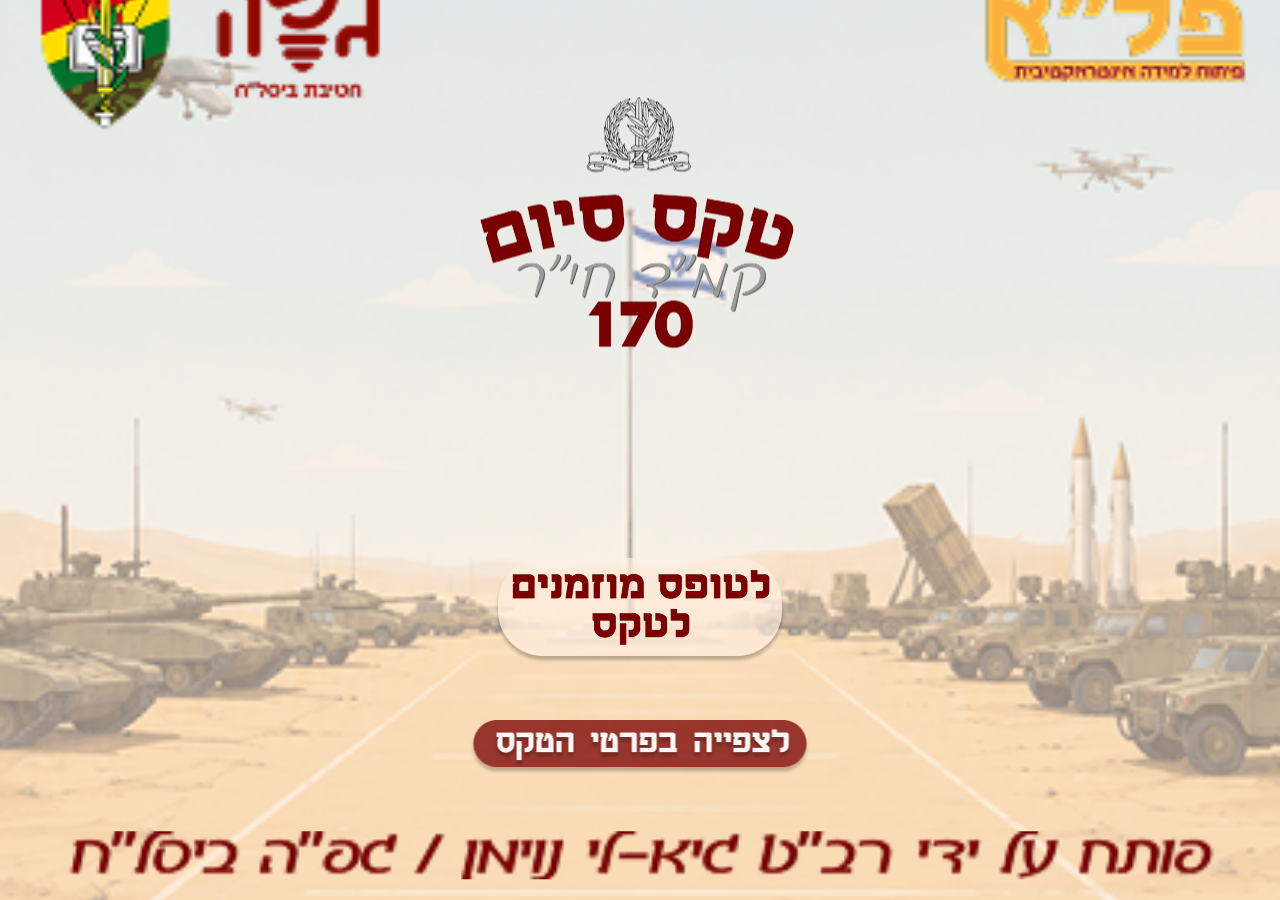
==== index.html @ 8a42e42e "Add files via upload" ====
<!DOCTYPE html>
<html lang="en">
<head>
  <meta charset="UTF-8">
  <meta name="viewport" content="width=device-width, initial-scale=1.0">
  <title>טקס סיום קמ"ד ח"יר- טופס רישום</title>
  <link rel="stylesheet" href="index.css">
</head>

<body>

  <img class="navbar" src="assets/elements/logos.png">
  <img class="title" src="assets/titles/mainTitle.png">
  <img class="byGuylee"  src="assets/elements/byGuylee.png">
      <div class="toInstructions" onclick="toInstructions()">
    <img src="assets/buttons/watchDetails.png" alt="start button">
    </div>
        <div class="toTofes" onclick="toTofes()">
    <img src="assets/buttons/toTofes.png" alt="start button">
    </div>

<script>
function toInstructions() {
    window.location.href = "instructions.html";
}
function toTofes() {
    window.location.href = "tofes.html";
}
</script>

</body>
</html>
---- index.css ----
body {
    margin: 0;
    min-height: 100vh;
    background-image: url("assets/background/openBg.png");
    background-size: cover;
    background-position: center;
    background-repeat: no-repeat;
    direction: ltr;
    font-family: "secular";
}

html, body {
  margin: 0;
  padding: 0;
  overflow-x: hidden;
  width: 100%;
}

@font-face {
    font-family: "secular";
    src: url("assets/fonts/Lunasima-Regular.ttf");
}
.navbar {
    position: absolute;
    top: 7%;
    left: 50%;
    width: 95%;
    transform: translate(-50%, -50%);
}

.title {
    position: absolute;
    top: 25%;
    left: 50%;
    /* width: 45vw; */
    transform: translate(-50%, -50%);
}
.box {
    position: absolute;
    top: 70%;
    left: 50%;
    width: 95vw;
    transform: translate(-50%);
}

.byGuylee{
    position: absolute;
    left: 50%;
    top: 95%;
    width: 90vw;
    transform: translate(-50%, -50%);
    z-index: 1000000;
}



.toInstructions {
    cursor: pointer;
    position: absolute;
    top: 80%;
    left: 50%;
    transform: translateX(-50%);
    -webkit-tap-highlight-color: transparent;
    user-select: none;
    touch-action: manipulation;
    transition: transform 0.3s ease, filter 0.3s ease;
}

.toInstructions:hover {
    transform: translateX(-50%) scale(1.1);
    filter: drop-shadow(0 0 12px rgba(255, 255, 255, 0.8));
}

.toInstructions:active {
    transform: translateX(-50%) scale(0.95);
}

.toTofes {
    cursor: pointer;
    position: absolute;
    top: 62%;
    left: 50%;
    transform: translateX(-50%);
    -webkit-tap-highlight-color: transparent;
    user-select: none;
    touch-action: manipulation;
    transition: transform 0.3s ease, filter 0.3s ease;
}

.toTofes:hover {
    transform: translateX(-50%) scale(1.1);
    filter: drop-shadow(0 0 12px rgba(255, 255, 255, 0.8));
}

.toTofes:active {
    transform: translateX(-50%) scale(0.95);
}


.toForm {
    cursor: pointer;
    position: absolute;
    top: 75%;
    left: 50%;
    transform: translateX(-50%);
    -webkit-tap-highlight-color: transparent;
    user-select: none;
    touch-action: manipulation;
    z-index: 1000000000;
    transition: transform 0.3s ease, filter 0.3s ease;
}

.toForm:hover {
    transform: translateX(-50%) scale(1.1);
    filter: drop-shadow(0 0 12px rgba(255, 255, 255, 0.8));
}

.toForm:active {
    transform: translateX(-50%) scale(0.95);
}

.goBack {
  cursor: pointer;
    position: absolute;
    top: 15%;
    left: 0;
    z-index: 1000000;
    transform: translateY(-50%);

    -webkit-tap-highlight-color: transparent;
    user-select: none;
    touch-action: manipulation;
    transition: transform 0.3s ease, filter 0.3s ease;
}

.goBack:hover {
    transform: translateY(-50%) scale(1.1); /* 👈 שמרנו על Y */
    filter: drop-shadow(0 0 12px rgba(255, 255, 255, 0.8));
}

.goBack:active {
    transform: translateY(-50%) scale(0.95);
}
#overlay {
    position: fixed;
    top: 0;
    left: 0;
    width: 100%;
    height: 100%;
    background: rgba(0,0,0,0.6);
    display: none;
    z-index: 9999;
}

#popup {
    display: none;
}

.pillForm {
    position: absolute;
    top: 25%;
    left: 50%;
    transform: translateX(-50%);
    font-family: "secular";
    width: 80vw; /* 👈 זה הפתרון */
    width: min(500px, 90vw);
    display: flex;
    flex-direction: row;
    flex-wrap: wrap;
    gap: 16px;
    justify-content: center;
}

/* כל השדות נראים כמו כפתורים */
.pillForm input,
.pillForm textarea{
    width: calc(50% - 8px);
    padding: 10px 5px;
    
    box-sizing: border-box; /* 🔥 קריטי */

    border-radius: 50px;
    border: none;
    outline: none;
     direction: rtl;
    background: #7a000086;
    color: #FFFCE9;

    text-align: center;
    font-size: 1.2rem;
    font-family: "secular";
    box-shadow: 0 4px 8px rgba(0,0,0,0.2);
}

/* textarea קצת יותר גבוה */
.pillForm textarea {
    height: 110px;
    border-radius: 20px;
    resize: none;
    font-family: "secular";
    direction: rtl;
}

/* placeholder */
.pillForm input::placeholder,
.pillForm textarea::placeholder {
    color: #FFFCE9;
    opacity: 0.8;
}

/* כפתור שליחה
.pillForm button {
    background: #FFFCE9;
    color: #6B749E;
    cursor: pointer;
    font-weight: bold;
} */


/* כותרת כמו pill */
.pillLabel {
    width: 40vw;
    padding: 12px;

    border-radius: 50px;

    background: #7a000086;
    color: #FFFCE9;

    text-align: center;
    font-size: 1.2rem;

    box-sizing: border-box;
}

/* אזור תמונות */
.imageSelector {
    width: 40vw;
    display: flex;
    flex-wrap: wrap;
    justify-content: center;
    gap: 10px;
}

/* כל תמונה */
.imageSelector label {
    cursor: pointer;
}

/* מסתיר radio */
.imageSelector input {
    display: none;
}

/* עיצוב תמונה */
.imageSelector img {
    width: 60px;
    height: 60px;
    border-radius: 10px;
    transition: 0.2s;
}

/* כשהתמונה נבחרת */
.imageSelector input:checked + img {
    outline: 3px solid #FFFCE9;
    transform: scale(1.1);
}

.dropdown {
  width: calc(50% - 8px);
  position: relative;
}

/* כמו שאר השדות */
.dropdownSelected {
  width: 100%;
  padding: 12px 20px;

  border-radius: 50px;
  box-sizing: border-box;

  background: #7a000086;
  color: #FFFCE9;

  text-align: center;
  font-size: 1.2rem;

  box-shadow: 0 4px 8px rgba(0,0,0,0.2);

  cursor: pointer;

  display: flex;
  align-items: center;
  justify-content: center;
  gap: 10px;
}

/* רשימה */
.dropdownList {
  display: none;
  position: absolute;
  top: 110%;
  left: 0;

  width: 100%;
  background: rgba(255, 252, 233, 0.95);

  border-radius: 20px;
  overflow: hidden;
  z-index: 10;
}

/* פריט */
.dropdownItem {
  display: flex;
  align-items: center;
  justify-content: space-between; /* 👈 טקסט שמאל, תמונה ימין */
  flex-direction: row-reverse;     /* 👈 תמונה תמיד ימין */

  padding: 10px 15px;
  cursor: pointer;

  color: #7a000086;
  font-weight: bold;
}

/* hover כחול */
.dropdownItem:hover {
  background: #7a0000;
  color: #FFFCE9;
}

/* תמונה */
.dropdownItem img {
  width: 30px;
  height: 30px;
  border-radius: 6px;
}

/* בלי תמונה ל"אחר" */
.dropdownItem.noImg {
  justify-content: center;
}
.dropdownItem.noImg img {
  display: none;
}

.submitBtn {
    background: transparent;
    border: none;
    padding: 0;
    cursor: pointer;

    position: relative;
    width: fit-content;
}


.submitBtn img {
    width: 180px; /* תשני לפי העיצוב שלך */
    transition: transform 0.3s ease, filter 0.3s ease;
}

.submitBtn:hover img {
    transform: scale(1.1);
    filter: drop-shadow(0 0 12px rgba(255, 255, 255, 0.8));
}

.submitBtn:active img {
    transform: scale(0.95);
}

.halfInput {
    width: calc(50% - 8px);
    padding: 16px 20px; /* כמו השאר */
    
    box-sizing: border-box;

    border-radius: 50px;
    border: none;
    outline: none;

    direction: rtl;
    background: #7a000086;
    color: #FFFCE9;

    text-align: center;
    font-size: 1.3rem;
    font-family: "secular";

    box-shadow: 0 4px 8px rgba(0,0,0,0.2);
}

/* רקע מוחשך */
#overlay {
    position: fixed;
    top: 0;
    left: 0;
    width: 100%;
    height: 100%;

    background: rgba(0,0,0,0.6);

    display: none;
    z-index: 9998;
}

/* הפופאפ */
#successPopup {
    position: fixed;
    top: 50%;
    left: 50%;
    transform: translate(-50%, -50%) scale(0.8);

    display: none;

    z-index: 9999;

    animation: popIn 0.3s ease forwards;
}

#successPopup img {
    width: 250px; /* תשני לפי עיצוב */
}

/* אנימציה קטנה */
@keyframes popIn {
    from {
        opacity: 0;
        transform: translate(-50%, -50%) scale(0.6);
    }
    to {
        opacity: 1;
        transform: translate(-50%, -50%) scale(1);
    }
}
.searchBox {
  position: absolute;
  top: 25%;
  left: 50%;
  transform: translateX(-50%); /* רק יישור אופקי */

  width: 80%;

  display: flex;
  align-items: center;
  gap: 10px;
}


/* שדה חיפוש - לא נוגעים בעיצוב שלך */
.searchInput{
  width: 100%;
  height: 50px;
  font-size: 1.3rem;
  border: none;
  border-radius: 30px;
  padding-left: 45px; /* מקום לאייקון */
  font-family: "secular";
  color: #7a0000;
  text-align: center;

  background-color: #fffce9a9;
  fill: #7a0000;
}

/* placeholder */
.searchInput::placeholder{
  color: #7a0000fd;
}

/* כפתור חיפוש בצד שמאל */
#searchBtn{
  width: 28px;
  height: 28px;
  cursor: pointer;
    fill: #7a0000af;
  position: absolute;
  left: 12px;
  top: 50%;
  transform: translateY(-50%);
}

/* ===== רשימה מתחת לחיפוש ===== */
#ordersContainer {
  position: absolute;
  top: 40%;
  left: 50%;
  transform: translateX(-50%);

  width: 80vw;
  display: flex;
  flex-direction: column; /* 🔥 זה עושה רשימה */
  align-items: center;
}


/* כרטיס */
.inviteCard{

  top: 35%;
  
  width: 70vw;
  max-width: 420px;

  background: #7a000086;
  color: #FFFCE9;
  border-radius: 18px;

  padding: 12px 16px;

  margin: 12px auto;   /* זה מרכז את הכרטיס */

  box-shadow: 0 4px 12px rgba(0,0,0,0.12);

  direction: rtl; /* חשוב לסדר ימין לשמאל */
}


.inviteName{
    font-size:24px;
    font-weight:bold;
}

.inviteId{
    margin-top:8px;
    color:#FFFCE9;
}

.soldierName{
    margin-top:15px;
    font-size:20px;
}

.topRow{
  display: flex;
  justify-content: space-between;
  align-items: center;
  font-size: 1.4rem;
  font-weight: bold;
}

.inviteName{
  text-align: right;
}

.bottomRow{
  font-size: 1rem;
  color:#FFFCE9;
  text-align: right;

}

.inviteCard {
  position: relative;
}

.deleteBtn {
  position: absolute;
  left: 10px;
  top: 10px;

  cursor: pointer;

  background: rgba(255,255,255,0.2);
  color: white;

  width: 28px;
  height: 28px;

  border-radius: 50%;
  display: flex;
  align-items: center;
  justify-content: center;

  font-weight: bold;
  transition: 0.2s;
}

.deleteBtn:hover {
  transform: scale(1.1);
  background: rgba(255,255,255,0.4);
}

.inviteCard {
  position: relative;
  transition: 0.3s;
}

.inviteCard.checked {
  opacity: 0.6;
}

.inviteCard.checked .topRow {
  text-decoration: line-through;
}

/* כפתור הסימון */
.checkBtn {
  position: absolute;
  left: 10px;
  top: 10px;

  width: 28px;
  height: 28px;

  border-radius: 50%;
  border: none;

  cursor: pointer;

  background: #fffce9;
  color: #7a0000;

  font-weight: bold;

  display: flex;
  align-items: center;
  justify-content: center;

  transition: 0.2s;
}

.checkBtn:hover {
  transform: scale(1.1);
}
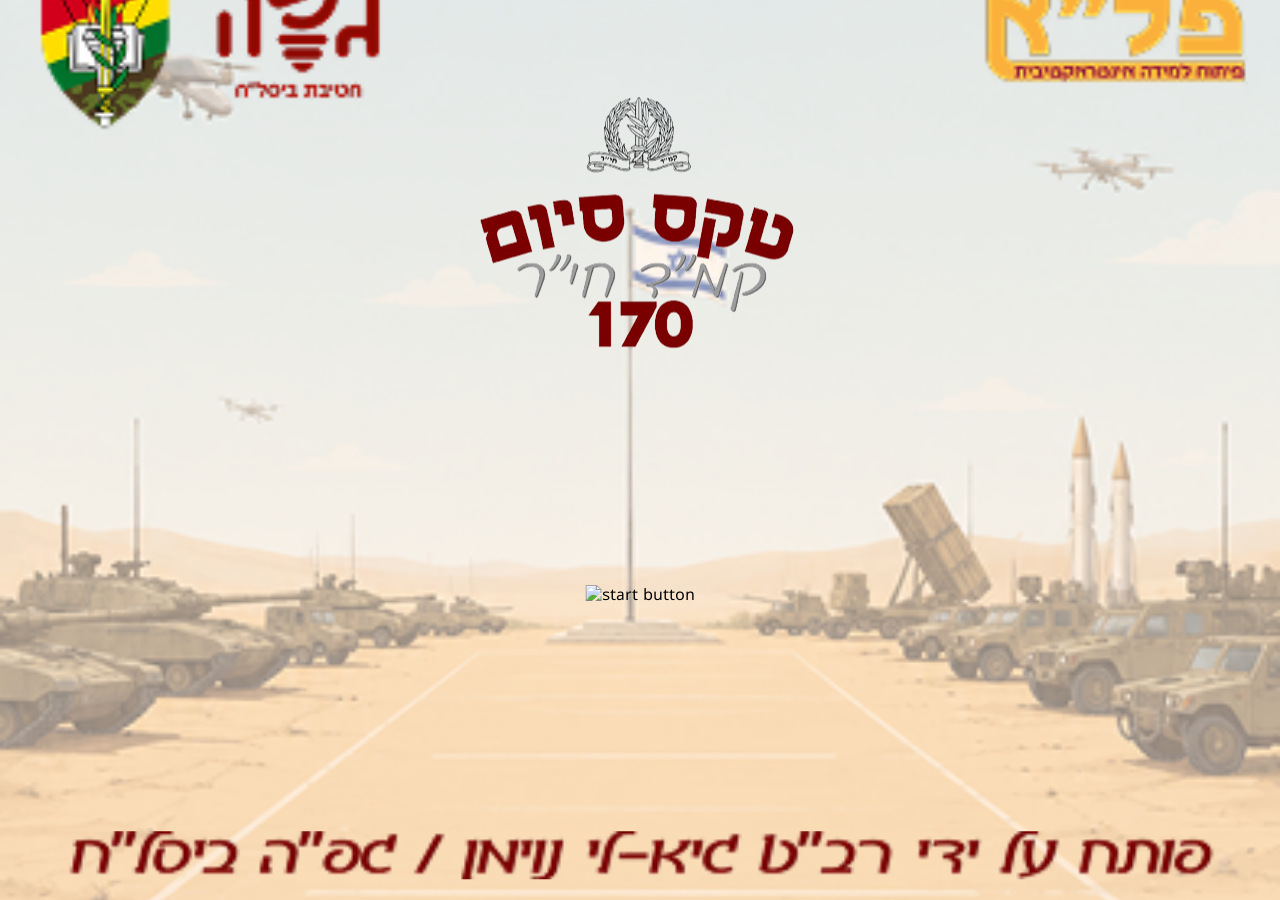
==== commit 3587765d: "Add files via upload" ====
--- a/index.html
+++ b/index.html
@@ -13,11 +13,11 @@
   <img class="title" src="assets/titles/mainTitle.png">
   <img class="byGuylee"  src="assets/elements/byGuylee.png">
       <div class="toInstructions" onclick="toInstructions()">
-    <img src="assets/buttons/watchDetails.png" alt="start button">
+    <img src="assets/buttons/tofesPratimBtn.png" alt="start button">
     </div>
-        <div class="toTofes" onclick="toTofes()">
+        <!-- <div class="toTofes" onclick="toTofes()">
     <img src="assets/buttons/toTofes.png" alt="start button">
-    </div>
+    </div> -->
 
 <script>
 function toInstructions() {
--- a/index.css
+++ b/index.css
@@ -57,7 +57,7 @@
 .toInstructions {
     cursor: pointer;
     position: absolute;
-    top: 80%;
+    top: 65%;
     left: 50%;
     transform: translateX(-50%);
     -webkit-tap-highlight-color: transparent;
@@ -100,7 +100,7 @@
 .toForm {
     cursor: pointer;
     position: absolute;
-    top: 75%;
+    top: 145%;
     left: 50%;
     transform: translateX(-50%);
     -webkit-tap-highlight-color: transparent;
@@ -173,23 +173,40 @@
 
 /* כל השדות נראים כמו כפתורים */
 .pillForm input,
-.pillForm textarea{
+.pillForm textarea,
+.pillForm select {
     width: calc(50% - 8px);
     padding: 10px 5px;
-    
-    box-sizing: border-box; /* 🔥 קריטי */
+
+    box-sizing: border-box;
 
     border-radius: 50px;
     border: none;
     outline: none;
-     direction: rtl;
+
+    direction: rtl;
     background: #7a000086;
     color: #FFFCE9;
 
     text-align: center;
     font-size: 1.2rem;
     font-family: "secular";
+
     box-shadow: 0 4px 8px rgba(0,0,0,0.2);
+
+    appearance: none;
+    -webkit-appearance: none;
+    cursor: pointer;
+}
+
+.pillForm select option {
+    color: #7a0000;
+    background: #FFFCE9;
+        border-radius: 50px;
+    border: none;
+    outline: none;
+    text-align: center;
+
 }
 
 /* textarea קצת יותר גבוה */
@@ -215,6 +232,7 @@
     cursor: pointer;
     font-weight: bold;
 } */
+
 
 
 /* כותרת כמו pill */
@@ -623,4 +641,49 @@
 
 .checkBtn:hover {
   transform: scale(1.1);
+}
+
+.galleryContainer{
+    position: absolute;
+    top: 135%;
+    left: 50%;
+    transform: translateX(-50%);
+
+    width: 95vw;
+    overflow: hidden;
+}
+
+.gallery{
+    display: flex;
+    gap: 10px;
+
+    overflow-x: auto;
+    overflow-y: hidden;
+
+    scroll-behavior: smooth;
+    -webkit-overflow-scrolling: touch;
+
+    padding-bottom: 10px;
+}
+
+.gallery::-webkit-scrollbar{
+    height: 6px;
+}
+
+.gallery::-webkit-scrollbar-thumb{
+    background: #7a0000;
+    border-radius: 10px;
+}
+
+.gallery img{
+    width: 150px;
+    height: 100px;
+
+    object-fit: cover;
+
+    border-radius: 12px;
+
+    flex-shrink: 0;
+
+    box-shadow: 0 2px 8px rgba(0,0,0,0.25);
 }
